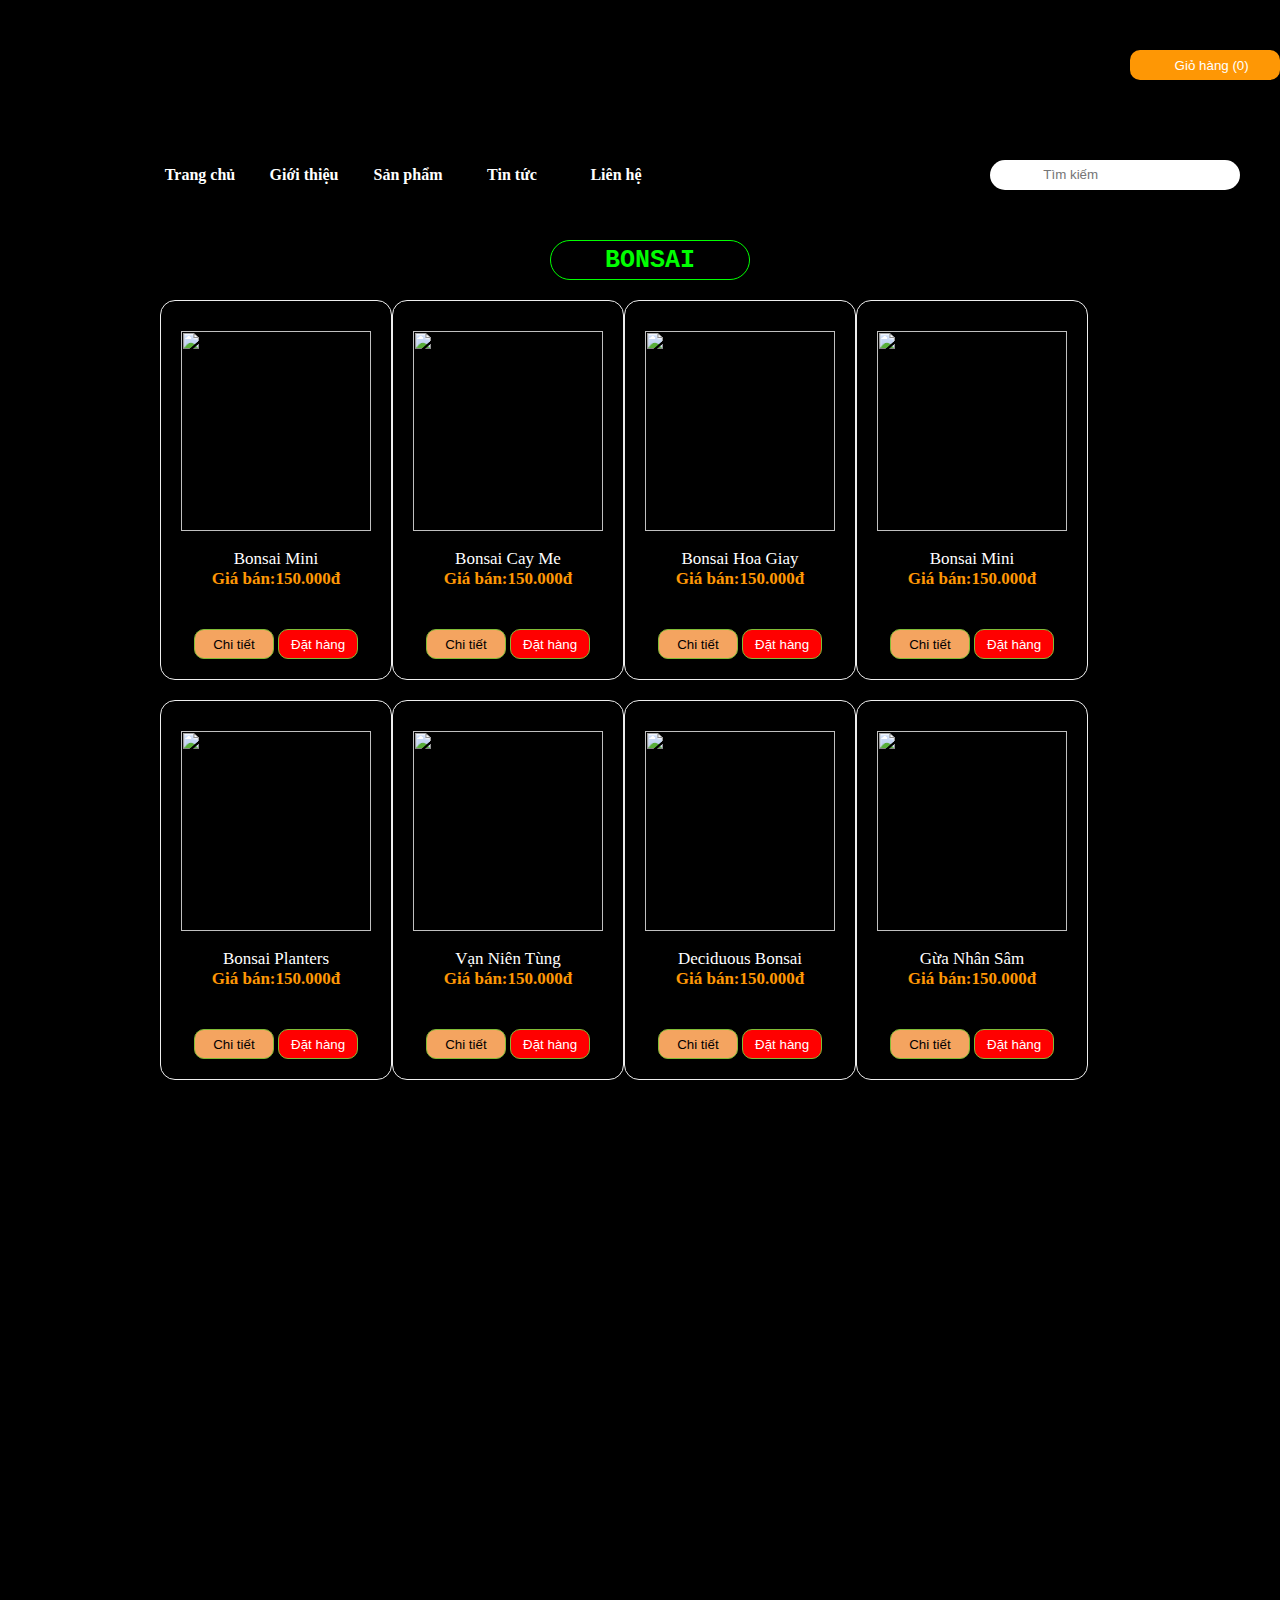
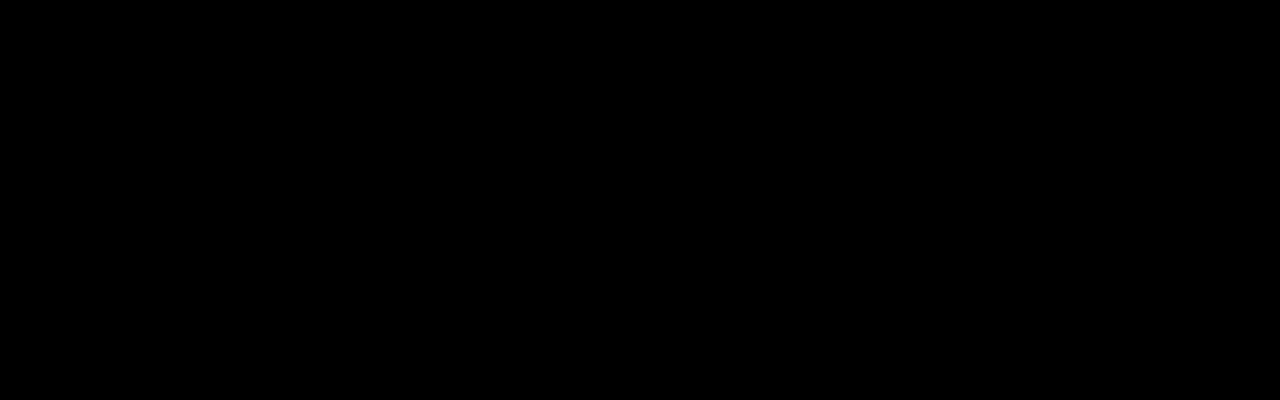
==== home.html @ 7250b3e7 "Add files via upload" ====
<!DOCTYPE html>
<html>

<head>
    <title>ban hang </title>
    <link rel="stylesheet" type="text/css" href="bonsai.css">
    <link rel="stylesheet" href="https://use.fontawesome.com/releases/v5.4.2/css/all.css" integrity="sha384-/rXc/GQVaYpyDdyxK+ecHPVYJSN9bmVFBvjA/9eOB+pb3F2w2N6fc5qB9Ew5yIns" crossorigin="anonymous">
    <link rel="icon" type="img/png  " href="https://media.istockphoto.com/photos/banana-isolated-on-white-background-top-view-picture-id903034374?k=6&m=903034374&s=612x612&w=0&h=i6ISIiDz_yZBuoSbON2C-TGHQ0gLSdmFJMAeH6JI114=">

</head>

<body>
    <div class="home_blog">

        <div class="head-center">
            <span class="icon">
                        <button class="cart"><i class="fas fa-shopping-bag"></i>&emsp;Giỏ hàng (0)</button>
                    </span>
            </span>
        </div>

        <div class="menu">
            <ul>
                <li><a href="index.html">Trang chủ</a></li>
                <li><a href="">Giới thiệu</a></li>
                <li><a href="">Sản phẩm</a></li>
                <li><a href="">Tin tức</a></li>
                <li><a href="">Liên hệ</a></li>
                <div class="search"><input class="search-text" type="text" placeholder="&emsp;Tìm kiếm" name=""><i class="fas fa-search"></i></div>
            </ul>
        </div>

        <div class="bonsai" id="bonsai">
            <div class="part-2">
                <div class="head-2">
                    <input class="btn" type="button" name="" value="BONSAI">
                </div>
            </div>
            <div class="grid-container">
                <div class="grid-item">
                    <img class="img-sp" src="Pic_pro/Bonsai/Bonsai baum.png" width="190px" height="200px" alt=""> Bonsai Mini<br>
                    <p style="font-weight: bold;"><span style="color: #FE9705">
                                    Giá bán:150.000đ</span><br></p><br><br>
                    <button class="btn-1"><a href="detail.html">Chi tiết</a></button>
                    <button class="btn-2"><a href="buyTree.html">Đặt hàng</a></button>
                </div>

                <div class="grid-item">
                    <img class="img-sp" src="Pic_pro/Bonsai/Bonsai cây me.jpg" width="190px" height="200px" alt=""> Bonsai Cay Me<br>
                    <p style="font-weight: bold;"><span style="color: #FE9705">
                        Giá bán:150.000đ</span><br></p><br><br>
                    <button class="btn-1"><a href="detail.html">Chi tiết</a></button>
                    <button class="btn-2"><a href="buyTree.html">Đặt hàng</a></button>
                </div>
                <div class="grid-item">
                    <img class="img-sp" src="Pic_pro/Bonsai/Bonsai Hoa Giấy.jpg" width="190px" height="200px" alt=""> Bonsai Hoa Giay<br>
                    <p style="font-weight: bold;"><span style="color: #FE9705">
                        Giá bán:150.000đ</span><br></p><br><br>
                    <button class="btn-1"><a href="detail.html">Chi tiết</a></button>
                    <button class="btn-2"><a href="buyTree.html">Đặt hàng</a></button>
                </div>
                <div class="grid-item">
                    <img class="img-sp" src="Pic_pro/Bonsai/Bonsai Mini.jpg" width="190px" height="200px" alt=""> Bonsai Mini<br>
                    <p style="font-weight: bold;"><span style="color: #FE9705">
                        Giá bán:150.000đ</span><br></p><br><br>
                    <button class="btn-1"><a href="detail.html">Chi tiết</a></button>
                    <button class="btn-2"><a href="buyTree.html">Đặt hàng</a></button>
                </div>
            </div>

            <div class="grid-container">
                <div class="grid-item">
                    <img class="img-sp" src="Pic_pro/Bonsai/Bonsai Planters.jpg" width="190px" height="200px" alt=""> Bonsai Planters<br>
                    <p style="font-weight: bold;"><span style="color: #FE9705">
                                    Giá bán:150.000đ</span><br></p><br><br>
                    <button class="btn-1"><a href="detail.html">Chi tiết</a></button>
                    <button class="btn-2"><a href="buyTree.html">Đặt hàng</a></button>
                </div>

                <div class="grid-item">
                    <img class="img-sp" src="Pic_pro/Bonsai/Vạn Niên Tùng.jpg" width="190px" height="200px" alt=""> Vạn Niên Tùng<br>
                    <p style="font-weight: bold;"><span style="color: #FE9705">
                            Giá bán:150.000đ</span><br></p><br><br>
                    <button class="btn-1"><a href="detail.html">Chi tiết</a></button>
                    <button class="btn-2"><a href="buyTree.html">Đặt hàng</a></button>
                </div>
                <div class="grid-item">
                    <img class="img-sp" src="Pic_pro/Bonsai/Deciduous Bonsai.jpg" width="190px" height="200px" alt=""> Deciduous Bonsai<br>
                    <p style="font-weight: bold;"><span style="color: #FE9705">
                            Giá bán:150.000đ</span><br></p><br><br>
                    <button class="btn-1"><a href="detail.html">Chi tiết</a></button>
                    <button class="btn-2"><a href="buyTree.html">Đặt hàng</a></button>
                </div>
                <div class="grid-item">
                    <img class="img-sp" src="Pic_pro/Bonsai/Gừa-nhân-sâm.jpg" width="190px" height="200px" alt=""> Gừa Nhân Sâm<br>
                    <p style="font-weight: bold;"><span style="color: #FE9705">
                            Giá bán:150.000đ</span><br></p><br><br>
                    <button class="btn-1"><a href="detail.html">Chi tiết</a></button>
                    <button class="btn-2"><a href="buyTree.html">Đặt hàng</a></button>
                </div>
            </div>

        </div>
    </div>
</body>

</html>
---- bonsai.css ----
* {
    padding: 0px;
    margin: 0px;
}

.home_blog {
    background: black;
    color: white;
    height: 2000px;
}

.head-center {
    background-image: url("Pic_pro/top1.jpg");
    background-repeat: no-repeat;
    width: 100%;
    height: 150px;
}

.icon {
    float: right;
    align-items: center;
}

.cart {
    position: relative;
    margin-top: 50px;
    border-radius: 10px;
    border: none;
    height: 30px;
    width: 150px;
    background: #FE9705;
    color: white;
}

.menu {
    width: 100%;
    height: 50px;
    line-height: 50px;
    background: black;
    color: white;
}

.menu ul li {
    text-align: center;
    position: relative;
    left: 150px;
    width: 100px;
    height: 50px;
    line-height: 50px;
    font-weight: bold;
    display: inline-block;
}

.menu ul li:hover {
    background-color: #FE9705;
}

.menu ul li a {
    color: white;
    text-decoration: none;
    list-style-type: none;
}

.search {
    text-align: center;
    position: relative;
    top: -40px;
    left: 990px;
    border: none;
    height: 30px;
    width: 250px;
    background: white;
    border-radius: 15px;
}

.search i {
    color: black;
    position: relative;
    left: 25px;
    top: -10px;
}

.search-text {
    position: relative;
    left: -10px;
    top: -11px;
    width: 150px;
    height: 30px;
    border: none;
}

.part-2 .btn {
    font-family: monospace;
    font-weight: bold;
    font-size: 25px;
    position: relative;
    top: 40px;
    height: 40px;
    width: 200px;
    color: lime;
    margin-left: 550px;
    border-style: solid;
    border-color: lime;
    background-color: black;
    border-width: 1px;
    border-radius: 20px;
    -webkit-border-radius: 20px;
    -moz-border-radius: 20px;
    -ms-border-radius: 20px;
    -o-border-radius: 20px;
}

.grid-container {
    width: 71%;
    position: relative;
    top: 50px;
    left: 150px;
    display: flex;
    justify-content: space-between;
    padding: 10px;
    background: black;
    color: white;
}

.grid-item {
    width: 190px;
    border: 1px solid #EEEEEE;
    padding: 20px;
    font-size: 17px;
    text-align: center;
    border-radius: 15px;
    background: black;
    color: white;
}

.btn-1 {
    width: 80px;
    height: 30px;
    background-color: sandybrown;
    border: 1px solid #80BB35;
    border-radius: 10px;
    -webkit-border-radius: 10px;
    -moz-border-radius: 10px;
    -ms-border-radius: 10px;
    -o-border-radius: 10px;
}

.btn-1 a {
    color: black;
    text-decoration: none;
    list-style-type: none;
}

.btn-2 a {
    color: white;
    text-decoration: none;
    list-style-type: none;
}

.btn-2 {
    width: 80px;
    height: 30px;
    background-color: red;
    color: white;
    border: 1px solid #80BB35;
    border-radius: 10px;
    -webkit-border-radius: 10px;
    -moz-border-radius: 10px;
    -ms-border-radius: 10px;
    -o-border-radius: 10px;
}

.img-sp {
    position: relative;
    margin-top: 10px;
    margin-bottom: 18px;
    width: 190px;
    height: 200px;
}

.bonsai {
    background: black;
    color: white;
}
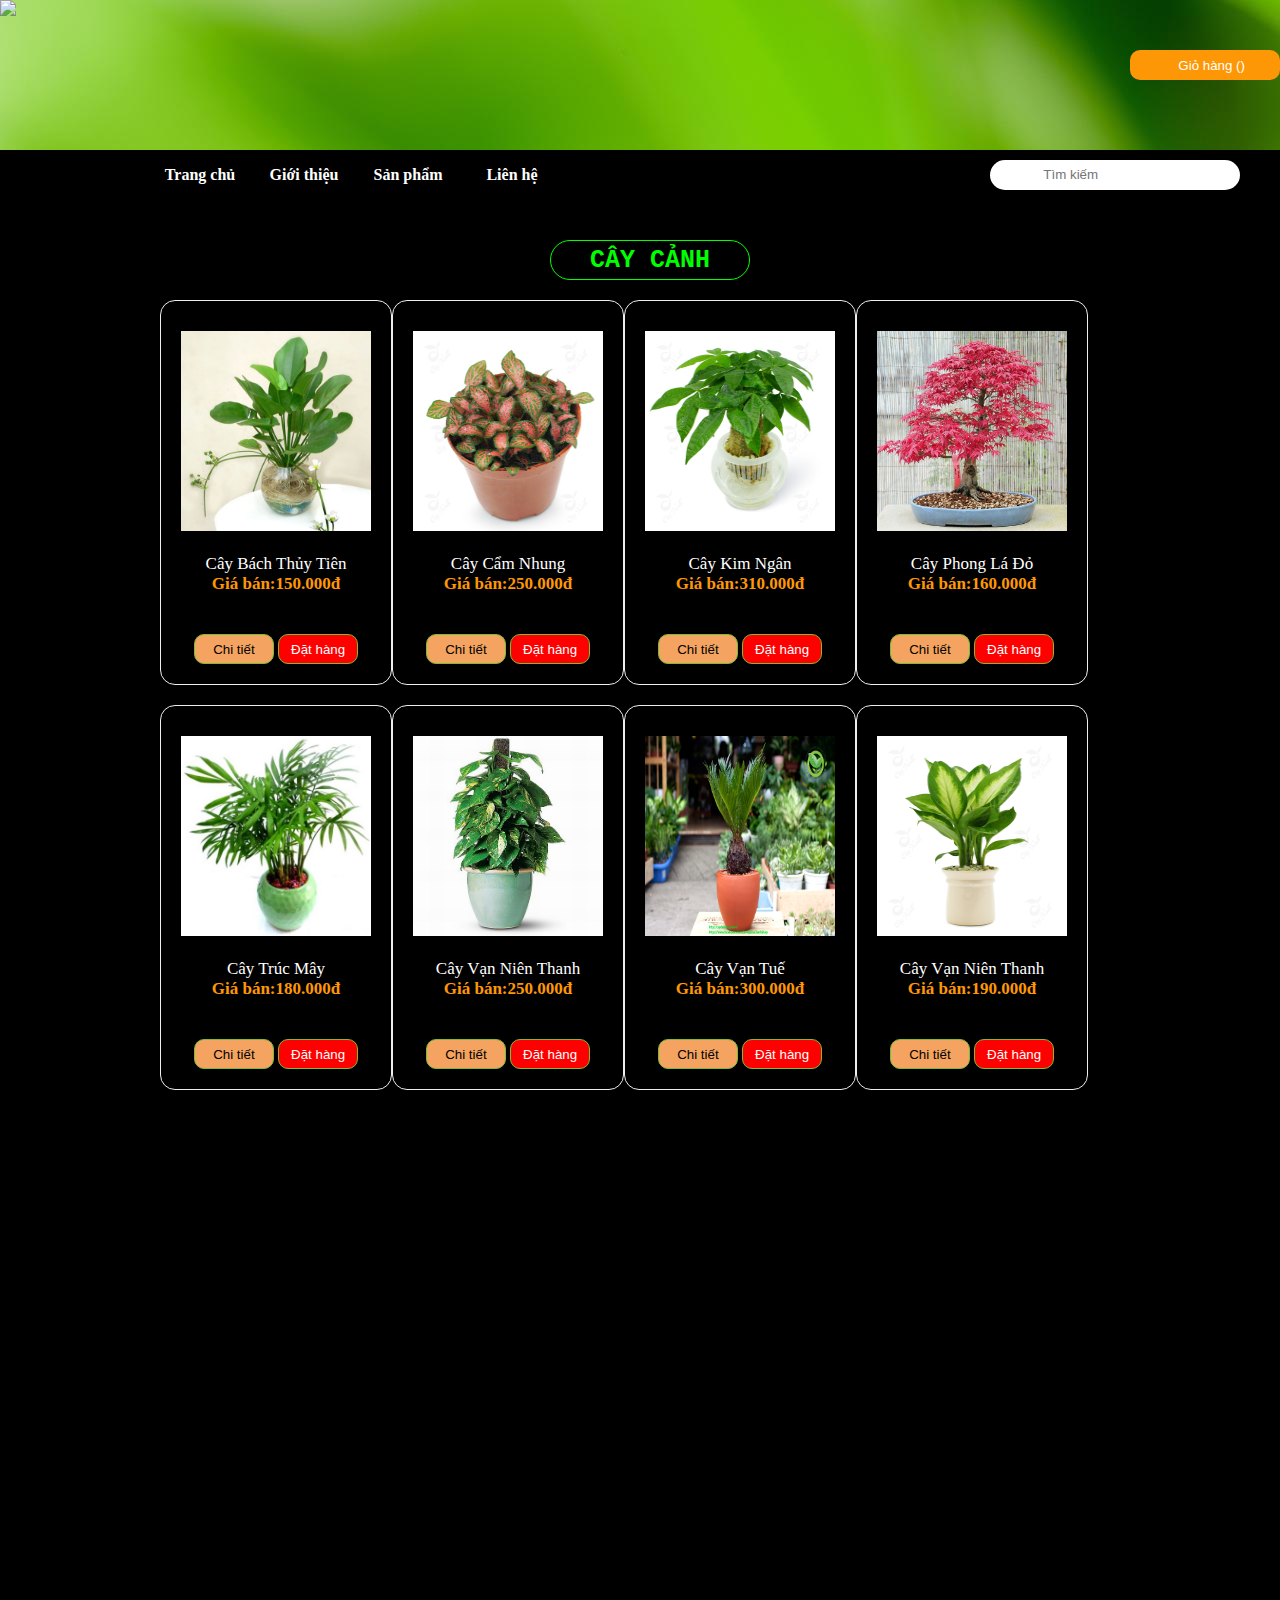
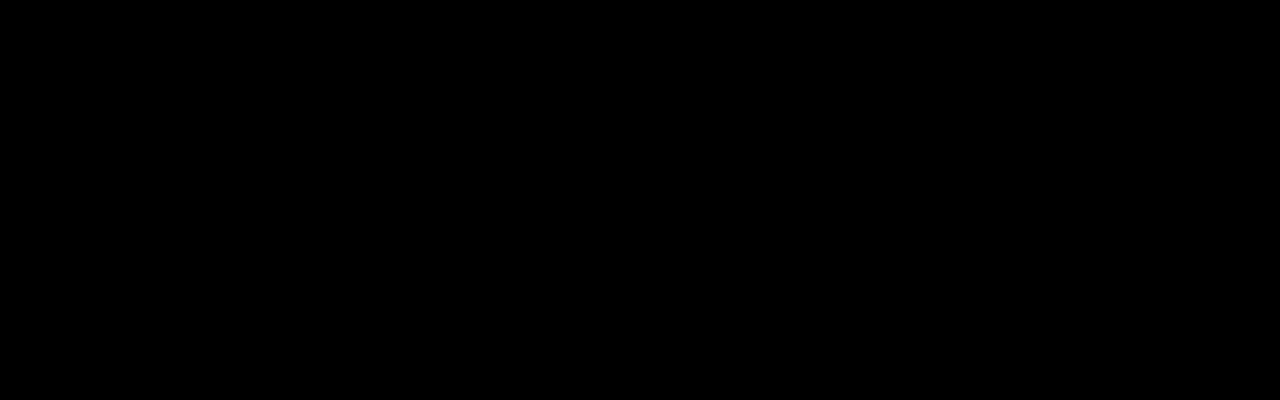
==== commit 34e5816e: "Add files via upload" ====
--- a/home.html
+++ b/home.html
@@ -13,95 +13,499 @@
     <div class="home_blog">
 
         <div class="head-center">
+            <span class="logo">
+                <img src="Pic_pro/logo.png">
+            </span>
             <span class="icon">
-                        <button class="cart"><i class="fas fa-shopping-bag"></i>&emsp;Giỏ hàng (0)</button>
-                    </span>
-            </span>
+                <button class="cart" onclick="Cart()"><i class="fas fa-shopping-bag" ></i>&emsp;Giỏ hàng (<b id="count"></b>)</button>
+                <p>
+                    <a href="#"><i class="fas fa-user"></i></a> 
+                    &emsp; 
+                    <a href="#"><i class="fas fa-user-plus"></i></a>
+                </p>
+    </span>
         </div>
 
         <div class="menu">
             <ul>
-                <li><a href="index.html">Trang chủ</a></li>
-                <li><a href="">Giới thiệu</a></li>
-                <li><a href="">Sản phẩm</a></li>
-                <li><a href="">Tin tức</a></li>
-                <li><a href="">Liên hệ</a></li>
-                <div class="search"><input class="search-text" type="text" placeholder="&emsp;Tìm kiếm" name=""><i class="fas fa-search"></i></div>
+                <li><a href="#page">Trang chủ</a></li>
+                <li><a href="#page">Giới thiệu</a></li>
+                <li><a href="#page">Sản phẩm</a></li>
+                <li><a href="#page">Liên hệ</a></li>
+                <div class="search"><input id="search1" class="search-text" type="text" placeholder="&emsp;Tìm kiếm" name=""><i id="search" onclick="search()" class="fas fa-search"></i></div>
             </ul>
         </div>
 
-        <div class="bonsai" id="bonsai">
+        <div class="bonsai" id="page">
             <div class="part-2">
                 <div class="head-2">
-                    <input class="btn" type="button" name="" value="BONSAI">
+                    <input class="btn" type="button" name="" value="CÂY CẢNH">
                 </div>
             </div>
             <div class="grid-container">
                 <div class="grid-item">
-                    <img class="img-sp" src="Pic_pro/Bonsai/Bonsai baum.png" width="190px" height="200px" alt=""> Bonsai Mini<br>
+                    <img class="img-sp" src="Pic_pro/cây cảnh văn phòng/Cây Bách Thủy Tiên.jpg" width="190px" height="200px" alt=""> Cây Bách Thủy Tiên<br>
                     <p style="font-weight: bold;"><span style="color: #FE9705">
                                     Giá bán:150.000đ</span><br></p><br><br>
-                    <button class="btn-1"><a href="detail.html">Chi tiết</a></button>
-                    <button class="btn-2"><a href="buyTree.html">Đặt hàng</a></button>
-                </div>
-
-                <div class="grid-item">
-                    <img class="img-sp" src="Pic_pro/Bonsai/Bonsai cây me.jpg" width="190px" height="200px" alt=""> Bonsai Cay Me<br>
-                    <p style="font-weight: bold;"><span style="color: #FE9705">
-                        Giá bán:150.000đ</span><br></p><br><br>
-                    <button class="btn-1"><a href="detail.html">Chi tiết</a></button>
-                    <button class="btn-2"><a href="buyTree.html">Đặt hàng</a></button>
-                </div>
-                <div class="grid-item">
-                    <img class="img-sp" src="Pic_pro/Bonsai/Bonsai Hoa Giấy.jpg" width="190px" height="200px" alt=""> Bonsai Hoa Giay<br>
-                    <p style="font-weight: bold;"><span style="color: #FE9705">
-                        Giá bán:150.000đ</span><br></p><br><br>
-                    <button class="btn-1"><a href="detail.html">Chi tiết</a></button>
-                    <button class="btn-2"><a href="buyTree.html">Đặt hàng</a></button>
-                </div>
-                <div class="grid-item">
-                    <img class="img-sp" src="Pic_pro/Bonsai/Bonsai Mini.jpg" width="190px" height="200px" alt=""> Bonsai Mini<br>
-                    <p style="font-weight: bold;"><span style="color: #FE9705">
-                        Giá bán:150.000đ</span><br></p><br><br>
-                    <button class="btn-1"><a href="detail.html">Chi tiết</a></button>
-                    <button class="btn-2"><a href="buyTree.html">Đặt hàng</a></button>
+                    <button class="btn-1" onclick="detail(0)">Chi tiết</button>
+                    <button class="btn-2" onclick="add(0)">Đặt hàng</button>
+                </div>
+
+                <div class="grid-item">
+                    <img class="img-sp" src="Pic_pro/cây cảnh văn phòng/Cây Cẩm Nhung.jpg" width="190px" height="200px" alt=""> Cây Cẩm Nhung<br>
+                    <p style="font-weight: bold;"><span style="color: #FE9705">
+                        Giá bán:250.000đ</span><br></p><br><br>
+                    <button class="btn-1" onclick="detail(1)">Chi tiết</button>
+                    <button class="btn-2" onclick="add(1)">Đặt hàng</button>
+                </div>
+                <div class="grid-item">
+                    <img class="img-sp" src="Pic_pro/cây cảnh văn phòng/Cây Kim Ngân.jpg" width="190px" height="200px" alt=""> Cây Kim Ngân<br>
+                    <p style="font-weight: bold;"><span style="color: #FE9705">
+                        Giá bán:310.000đ</span><br></p><br><br>
+                    <button class="btn-1" onclick="detail(2)">Chi tiết</button>
+                    <button class="btn-2" onclick="add(2)">Đặt hàng</button>
+                </div>
+                <div class="grid-item">
+                    <img class="img-sp" src="Pic_pro/cây cảnh văn phòng/Cây Phong Lá Đỏ.jpg" width="190px" height="200px" alt=""> Cây Phong Lá Đỏ<br>
+                    <p style="font-weight: bold;"><span style="color: #FE9705">
+                        Giá bán:160.000đ</span><br></p><br><br>
+                    <button class="btn-1" onclick="detail(3)">Chi tiết</button>
+                    <button class="btn-2" onclick="add(3)">Đặt hàng</button>
                 </div>
             </div>
 
             <div class="grid-container">
                 <div class="grid-item">
-                    <img class="img-sp" src="Pic_pro/Bonsai/Bonsai Planters.jpg" width="190px" height="200px" alt=""> Bonsai Planters<br>
-                    <p style="font-weight: bold;"><span style="color: #FE9705">
-                                    Giá bán:150.000đ</span><br></p><br><br>
-                    <button class="btn-1"><a href="detail.html">Chi tiết</a></button>
-                    <button class="btn-2"><a href="buyTree.html">Đặt hàng</a></button>
-                </div>
-
-                <div class="grid-item">
-                    <img class="img-sp" src="Pic_pro/Bonsai/Vạn Niên Tùng.jpg" width="190px" height="200px" alt=""> Vạn Niên Tùng<br>
-                    <p style="font-weight: bold;"><span style="color: #FE9705">
-                            Giá bán:150.000đ</span><br></p><br><br>
-                    <button class="btn-1"><a href="detail.html">Chi tiết</a></button>
-                    <button class="btn-2"><a href="buyTree.html">Đặt hàng</a></button>
-                </div>
-                <div class="grid-item">
-                    <img class="img-sp" src="Pic_pro/Bonsai/Deciduous Bonsai.jpg" width="190px" height="200px" alt=""> Deciduous Bonsai<br>
-                    <p style="font-weight: bold;"><span style="color: #FE9705">
-                            Giá bán:150.000đ</span><br></p><br><br>
-                    <button class="btn-1"><a href="detail.html">Chi tiết</a></button>
-                    <button class="btn-2"><a href="buyTree.html">Đặt hàng</a></button>
-                </div>
-                <div class="grid-item">
-                    <img class="img-sp" src="Pic_pro/Bonsai/Gừa-nhân-sâm.jpg" width="190px" height="200px" alt=""> Gừa Nhân Sâm<br>
-                    <p style="font-weight: bold;"><span style="color: #FE9705">
-                            Giá bán:150.000đ</span><br></p><br><br>
-                    <button class="btn-1"><a href="detail.html">Chi tiết</a></button>
-                    <button class="btn-2"><a href="buyTree.html">Đặt hàng</a></button>
+                    <img class="img-sp" src="Pic_pro/cây cảnh văn phòng/Cây Trúc Mây.jpg" width="190px" height="200px" alt=""> Cây Trúc Mây<br>
+                    <p style="font-weight: bold;"><span style="color: #FE9705">
+                                    Giá bán:180.000đ</span><br></p><br><br>
+                    <button class="btn-1" onclick="detail(4)">Chi tiết</button>
+                    <button class="btn-2" onclick="add(4)">Đặt hàng</button>
+                </div>
+
+                <div class="grid-item">
+                    <img class="img-sp" src="Pic_pro/cây cảnh văn phòng/Cây Vạn Niên Thanh.jpg" width="190px" height="200px" alt=""> Cây Vạn Niên Thanh<br>
+                    <p style="font-weight: bold;"><span style="color: #FE9705">
+                            Giá bán:250.000đ</span><br></p><br><br>
+                    <button class="btn-1" onclick="detail(5)">Chi tiết</button>
+                    <button class="btn-2" onclick="add(5)">Đặt hàng</button>
+                </div>
+                <div class="grid-item">
+                    <img class="img-sp" src="Pic_pro/cây cảnh văn phòng/Cây vạn tuế.jpg" width="190px" height="200px" alt=""> Cây Vạn Tuế<br>
+                    <p style="font-weight: bold;"><span style="color: #FE9705">
+                            Giá bán:300.000đ</span><br></p><br><br>
+                    <button class="btn-1" onclick="detail(6)">Chi tiết</button>
+                    <button class="btn-2" onclick="add(6)">Đặt hàng</button>
+
+                </div>
+                <div class="grid-item">
+                    <img class="img-sp" src="Pic_pro/cây cảnh văn phòng/Vạn Niên Thanh.jpg" width="190px" height="200px" alt=""> Cây Vạn Niên Thanh<br>
+                    <p style="font-weight: bold;"><span style="color: #FE9705">
+                            Giá bán:190.000đ</span><br></p><br><br>
+                    <button class="btn-1" onclick="detail(7)">Chi tiết</button>
+                    <button class="btn-2" onclick="add(7)">Đặt hàng</button>
                 </div>
             </div>
 
+        </div>
+        <div id="product"></div>
+        <div id="detail"></div>
+
+        <div id="cart">
+            <div class="cart-big">
+                <p class="name-cart">Giỏ hàng</p>
+                <a style="color: lime; " onclick="List()">Xem sản phẩm</a>
+            </div>
+            <div id="my_cart" class="cartddd"></div>
         </div>
     </div>
+    <script type="text/javascript">
+        document.getElementById("cart").style.display = 'none';
+        document.getElementById("my_cart").style.display = 'none';
+        document.getElementById("product").style.display = 'none';
+        document.getElementById("detail").style.display = 'none';
+
+
+
+        var product1 = {
+            img: "Pic_pro/cây cảnh văn phòng/Cây Bách Thủy Tiên.jpg",
+            name: "Cây Bách Thủy Tiên",
+            price: 150000
+        }
+        var product2 = {
+            img: "Pic_pro/cây cảnh văn phòng/Cây Cẩm Nhung.jpg",
+            name: "Cây Cẩm Nhung",
+            price: 250000
+        }
+        var product3 = {
+            img: "Pic_pro/cây cảnh văn phòng/Cây Kim Ngân.jpg",
+            name: "Cây Kim Ngân",
+            price: 310000
+        }
+        var product4 = {
+            img: "Pic_pro/cây cảnh văn phòng/Cây Phong Lá Đỏ.jpg",
+            name: "Cây Phong Lá Đỏ",
+            price: 160000
+        }
+
+        var product5 = {
+            img: "Pic_pro/cây cảnh văn phòng/Cây Trúc Mây.jpg",
+            name: "Cây Trúc Mây",
+            price: 180000
+        }
+        var product6 = {
+            img: "Pic_pro/cây cảnh văn phòng/Cây Vạn Niên Thanh.jpg",
+            name: "Cây Vạn Niên Thanh",
+            price: 250000
+        }
+        var product7 = {
+            img: "Pic_pro/cây cảnh văn phòng/Cây vạn tuế.jpg",
+            name: "Cây Vạn Tuế",
+            price: 300000
+        }
+        var product8 = {
+            img: "Pic_pro/cây cảnh văn phòng/Vạn Niên Thanh.jpg",
+            name: "Cây Vạn Niên Thanh",
+            price: 190000
+        }
+
+        var cart = [];
+        var product = [product1, product2, product3, product4, product5, product6, product7, product8];
+        var j = 0;
+
+        function add(j) {
+
+            cart.push({
+                id: j,
+                img: product[j].img,
+                name: product[j].name,
+                price: product[j].price,
+                quantity: 1,
+                total: product[j].price * 1
+            });
+            console.log(cart)
+            document.getElementById("my_cart").innerHTML = "";
+            displayCart();
+            if (product.length == 0) {
+                SumAndCount() = 0;
+            } else {
+                SumAndCount();
+            }
+        }
+
+
+        function SumAndCount() {
+            var sum = 0;
+            var count = 0;
+            for (var k = 0; k < cart.length; k++) {
+                count++;
+                sum += cart[k].total;
+            }
+            document.getElementById("result").innerHTML = sum;
+            document.getElementById("count").innerHTML = count;
+            document.getElementById("result2").innerHTML = sum * 0.1;
+            document.getElementById("result3").innerHTML = sum + (sum * 0.1);
+        }
+
+        function displayCart() {
+
+            var container_cart = document.getElementById("my_cart");
+            var div = document.createElement("div");
+            div.className = "table-pay";
+
+            var table = document.createElement("table");
+            table.className = "table-1";
+
+            var thead = document.createElement("thead");
+
+            var tr = document.createElement("tr");
+
+            var th1 = document.createElement("th");
+
+
+            var th2 = document.createElement("th");
+            th2.innerText = "ẢNH";
+
+
+            var th3 = document.createElement("th");
+            th3.innerText = "SẢN PHẨM";
+
+
+            var th4 = document.createElement("th");
+            th4.innerText = "GIÁ";
+
+
+            var th5 = document.createElement("th");
+            th5.innerText = "SỐ LƯỢNG";
+
+
+            var th6 = document.createElement("th");
+            th6.innerText = "TỔNG";
+
+
+            tr.appendChild(th1);
+            tr.appendChild(th2);
+            tr.appendChild(th3);
+            tr.appendChild(th4);
+            tr.appendChild(th5);
+            tr.appendChild(th6);
+
+            thead.appendChild(tr);
+
+            table.appendChild(thead);
+
+
+            for (var j = 0; j < cart.length; j++) {
+
+
+                var tbody = document.createElement("tbody");
+
+                var tr = document.createElement("tr");
+
+
+                var td1 = document.createElement("td");
+
+
+                var im = document.createElement("img");
+                im.className = "delete";
+                im.src = "https://cdn4.iconfinder.com/data/icons/basic-ui-colour/512/ui-02-512.png";
+
+
+                var td2 = document.createElement("td");
+                td2.innerHTML = '<div><img src="' + cart[j].img + '" style="width: 80px; height: 80px; margin-top: 5px;"></div>';
+
+
+                var td3 = document.createElement("td");
+                td3.innerText = cart[j].name;
+
+
+                var td4 = document.createElement("td");
+                td4.className = "price-pay";
+                td4.innerText = cart[j].price;
+
+
+                var td5 = document.createElement("td");
+                td5.innerText = cart[j].quantity;
+
+
+                var td6 = document.createElement("td");
+                var span = document.createElement("span");
+                span.innerText = cart[j].total;
+                tr.appendChild(td1);
+                tr.appendChild(td2);
+                tr.appendChild(td3);
+                tr.appendChild(td4);
+                tr.appendChild(td5);
+                td6.appendChild(span);
+                tr.appendChild(td6);
+                td1.appendChild(im);
+
+                tbody.appendChild(tr);
+
+                table.appendChild(tbody);
+
+                im.onclick = function(arg) {
+                    return function() {
+                        cart.splice(arg, 1);
+                        document.getElementById("my_cart").innerHTML = "";
+                        displayCart();
+                    }
+                }(j)
+
+            }
+
+            var tbodys = document.createElement("tbody");
+
+            var trs = document.createElement("tr");
+
+            var tds = document.createElement("td");
+            tds.colSpan = "6";
+
+            var div_tds = document.createElement("div");
+            div_tds.className = "code-pay";
+
+            var buttons = document.createElement("button")
+            buttons.className = "update-cart";
+            buttons.innerText = "Cập nhật giỏ hàng";
+            buttons.onclick = function(arg) {
+                return function() {
+                    var value = document.getElementById('select1').value;
+                    console.log(value);
+                    var total = 0;
+                    total = value * cart[j].price;
+                    document.getElementById("tt").innerHTML = total;
+                    document.getElementById("my_cart").innerHTML = "";
+                    displayCart();
+                }(j);
+            }
+
+            var divv = document.createElement("div");
+            divv.className = "pay-money";
+
+            var pp = document.createElement("p");
+            pp.className = "plus-cart";
+            pp.innerText = "Cộng giỏ hàng";
+
+            var tablee = document.createElement("table");
+            tablee.className = "table-2";
+            var a = '<tr>';
+            a += '<td class="text-3">Tạm tính:</td>';
+            a += '<td><span id="result"></span>đ</td>';
+            a += '</tr>';
+            a += '<tr>';
+            a += '<td class="text-3">Phi giao hang:</td>';
+            a += '<td><span id="result2"></span>đ</td>';
+            a += '</tr>';
+            a += '<tr>';
+            a += '<td class="text-3">Tổng:</td>';
+            a += '<td class="text-3"><span id="result3"></span>đ</td>';
+            a += '</tr>';
+
+            tablee.innerHTML = a;
+
+            var pay = document.createElement('button');
+            pay.className = "btn-pay";
+            var ppay = '<p>Tiến hành thanh toán</p>';
+
+            pay.innerHTML = ppay;
+
+            divv.appendChild(pp);
+            divv.appendChild(tablee);
+            divv.appendChild(pay);
+
+
+            div_tds.appendChild(buttons);
+            tds.appendChild(div_tds);
+            trs.appendChild(tds);
+
+            tbodys.appendChild(trs);
+
+            table.appendChild(tbodys);
+
+
+            div.appendChild(table);
+
+            container_cart.appendChild(div);
+            container_cart.appendChild(divv);
+
+            if (product.length == 0) {
+                SumAndCount() = 0;
+            } else {
+                SumAndCount();
+            }
+
+        }
+
+
+
+        function Cart() {
+            document.getElementById("page").style.display = 'none';
+            document.getElementById("product").style.display = 'none';
+            document.getElementById("cart").style.display = 'block';
+            document.getElementById("my_cart").style.display = 'block';
+
+        }
+
+        function List() {
+            document.getElementById("page").style.display = 'block';
+            document.getElementById("cart").style.display = 'none';
+            document.getElementById("my_cart").style.display = 'none';
+            document.getElementById("product").style.display = 'none';
+        }
+
+        function search() {
+            document.getElementById("product").style.display = 'block';
+            document.getElementById("page").style.display = 'none';
+            var t = document.getElementById("search1").value;
+            var item = document.getElementById("product");
+            console.log(t);
+            for (var i = 0; i < product.length; i++) {
+                if (product[i].name === t) {
+                    var div1 = document.createElement("div");
+                    div1.className = "grid-item";
+
+                    var Pimg = document.createElement("img");
+                    Pimg.src = product[i].img;
+                    div1.appendChild(Pimg);
+                    Pimg.className = "img-sp";
+
+                    var Pname = document.createElement("p");
+                    Pname.innerText = product[i].name;
+                    div1.appendChild(Pname);
+
+                    var Pprice = document.createElement("p");
+                    Pprice.innerText = product[i].price;
+                    div1.appendChild(Pprice);
+
+                    var PbtDetail = document.createElement("button");
+                    PbtDetail.innerText = "Chi tiết";
+                    PbtDetail.className = "btn-1";
+
+                    div1.appendChild(PbtDetail);
+
+                    var PbtAdd = document.createElement("button");
+                    PbtAdd.innerText = "Đặt hàng";
+                    PbtAdd.className = "btn-2";
+                    div1.appendChild(PbtAdd);
+
+
+                    item.appendChild(div1);
+
+                    PbtDetail.onclick = function(arg) {
+                        return function() {
+                            displayDetail();
+                        }
+                    }
+
+
+                    PbtAdd.onclick = function(arg) {
+                        return function() {
+                            add(arg);
+                        }
+                    }(i)
+                }
+            }
+
+            if (product.length == 0) {
+                SumAndCount() = 0;
+            } else {
+                SumAndCount();
+            }
+        }
+
+        function detail(j) {
+            document.getElementById("detail").style.display = 'block';
+            document.getElementById("page").style.display = 'none';
+            var de = document.getElementById("detail");
+
+            if (j == 0) {
+                de.innerHTML = '<div class="detail"><button onclick="escape()" style="float: right"; width: 30px; height: 30px; >X</button><img src="' + product[0].img + '" style="width: 500px; margin-left: 300px; margin-top: 30px;"><p " style="width: 500px; height: 500px; margin-left: 300px; margin-top: 50px;">Cây hoa Bách Thủy Tiên là một trong những loại cây thủy sinh được nhiều người ưa thích. Cây có dáng đẹp, thích hợp trang trí trong nhà, bàn khách, bàn học, bàn làm việc. Cây mang ý nghĩa may mắn, thịnh vượng, mang đến niềm vui cho bạn. Kỹ thuật trồng cây Bách Thủy Tiên cũng không quá phức tạp, chỉ cần biết cách chăm sóc cây sẽ tốt quanh năm.</p></div>';
+            } else if (j == 1) {
+                de.innerHTML = '<div class="detail"><button onclick="escape()" style="float: right"; width: 30px; height: 30px; >X</button><img src="' + product[1].img + '" style="width: 500px; margin-left: 400px; margin-top: 30px;"><p " style="width: 500px; height: 500px; margin-left: 400px; margin-top: 50px;">Cây Cẩm Nhung (tên khoa học: Fittonia) là loại cây cảnh để bàn làm việc có vẻ đẹp hết sức độc đáo. Không những thế, chúng còn mang một giá trị phong thủy hết sức tốt lành với may mắn, tài lộc, thịnh vượng đến cho gia chủ...</p></div>';
+            } else if (j == 2) {
+                de.innerHTML = '<div class="detail"><button onclick="escape()" style="float: right"; width: 30px; height: 30px; >X</button><img src="' + product[2].img + '" style="width: 500px; margin-left: 400px; margin-top: 30px;"><p " style="width: 500px; height: 500px; margin-left: 400px; margin-top: 50px;">Cây Kim Ngân hay còn gọi là cây thắt bím, cây bím tóc phù hợp với gia chủ muốn mua cây đặt ở phòng khách, phòng hội họp, văn phòng công sở, nhà hàng, khách sạn, hoặc dùng làm quà tặng trong những dịp mừng lễ, tết, thăng chức, khai trương. Các cây nhỏ có thể để bàn ngoài tác dụng đem lại tài lộc nó lại còn có thể đuổi muỗi.</p></div>';
+            } else if (j == 3) {
+                de.innerHTML = '<div class="detail"><button onclick="escape()" style="float: right"; width: 30px; height: 30px; >X</button><img src="' + product[3].img + '" style="width: 500px; margin-left: 400px; margin-top: 30px;"><p " style="width: 500px; height: 500px; margin-left: 400px; margin-top: 50px;">Cây Phong đỏ (Acer rubrum) còn được gọi là cây phong đỏ tươi, đầm lầy phong, phong mềm, Carolina phong đỏ, Drummond phong màu đỏ, và phong nước. nó được dùng như một cây cảnh quan. Phong lá đỏ có thể phát triển trong điều kiện ẩm ướt, khô, phát triển tốt nhất trong điều kiện thoát nước tốt.</p></div>';
+            } else if (j == 4) {
+                de.innerHTML = '<div class="detail"><button onclick="escape()" style="float: right"; width: 30px; height: 30px; >X</button><img src="' + product[4].img + '" style="width: 500px; margin-left: 400px; margin-top: 30px;"><p " style="width: 500px; height: 500px; margin-left: 400px; margin-top: 50px;">Cây trúc mây trồng trong chậu làm cây nội thất đẹp, thường hay bố trí ở phòng khách hoặc hành lang để nhấn mạnh một không gian sang trọng. ta có thể thể trồng cây trong các chậu lớn, bài trí nhiều nơi như sảnh lễ tân phòng hội nghị, phòng họp nhỏ hoặc các vị trí có nhiều người qua lại.</p></div>';
+            } else if (j == 5) {
+                de.innerHTML = '<div class="detail"><button onclick="escape()" style="float: right"; width: 30px; height: 30px; >X</button><img src="' + product[5].img + '" style="width: 500px; margin-left: 400px; margin-top: 30px;"><p " style="width: 500px; height: 500px; margin-left: 400px; margin-top: 50px;">Cây Vạn Niên Thanh sống lâu năm mà vẫn xanh tốt, vào mùa Đông lá không héo úa nên được coi là loài cây cát tường, ưa chuộng và sử dụng rộng rãi. Đặc biệt khi dùng cây Vạn Niên Thanh trong ngày lễ Tết là ngụ ý sung túc tốt đẹp, trong việc hôn nhân là cầu chúc như ý, trong lễ mừng thọ là để chúc sống lâu.</p></div>';
+            } else if (j == 6) {
+                de.innerHTML = '<div class="detail"><button onclick="escape()" style="float: right"; width: 30px; height: 30px; >X</button><img src="' + product[6].img + '" style="width: 500px; margin-left: 400px; margin-top: 30px;"><p " style="width: 500px; height: 500px; margin-left: 400px; margin-top: 50px;">Cây vạn tuế có lá dài mọc thành vòng và xanh quanh năm, cuống là có gai nhọn. Hoa vạn tuế rất đẹp quả có lớp vỏ ngoài mềm màu vàng nhạt hạt rất cứng. Vạn tuế không chỉ có hình dáng đẹp và trang trọng nó còn mang ý nghĩa về một sự nghiệp bền vững và may mắn cho gia chủ. Ngoài ra vạn tuế còn giúp cân bằng khí âm dương phong thủy.</p></div>';
+            } else if (j == 7) {
+                de.innerHTML = '<div class="detail"><button onclick="escape()" style="float: right"; width: 30px; height: 30px; >X</button><img src="' + product[7].img + '" style="width: 500px; margin-left: 400px; margin-top: 30px;"><p " style="width: 500px; height: 500px; margin-left: 400px; margin-top: 50px;">Cây Vạn Niên Thanh sống lâu năm mà vẫn xanh tốt, vào mùa Đông lá không héo úa nên được coi là loài cây cát tường, ưa chuộng và sử dụng rộng rãi. Đặc biệt khi dùng cây Vạn Niên Thanh trong ngày lễ Tết là ngụ ý sung túc tốt đẹp, trong việc hôn nhân là cầu chúc như ý, trong lễ mừng thọ là để chúc sống lâu.</p></div>';
+            }
+        }
+
+        function escape() {
+            document.getElementById("page").style.display = 'block';
+            document.getElementById("detail").style.display = 'none';
+        }
+
+        function pay() {
+            alert("Đăng nhập tài khoản của bạn!");
+        }
+    </script>
 </body>
 
 </html>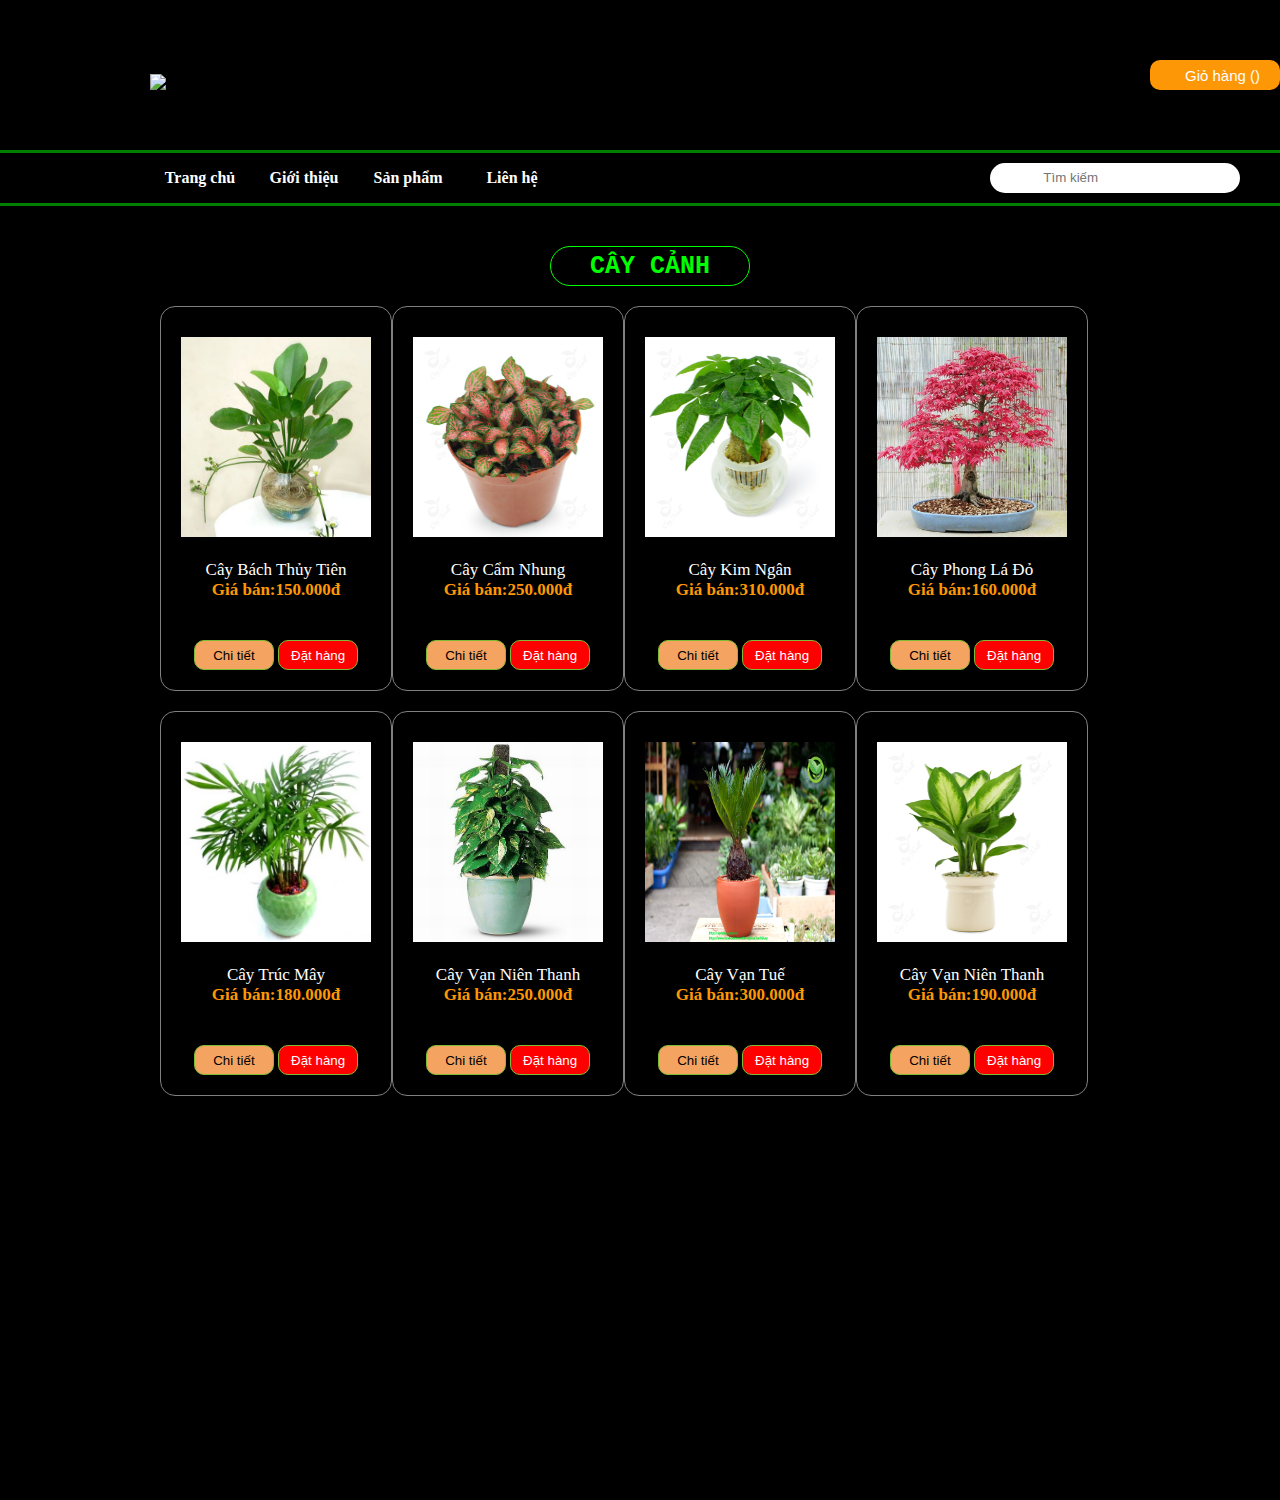
==== commit 96b6b791: "Add files via upload" ====
--- a/home.html
+++ b/home.html
@@ -6,12 +6,10 @@
     <link rel="stylesheet" type="text/css" href="bonsai.css">
     <link rel="stylesheet" href="https://use.fontawesome.com/releases/v5.4.2/css/all.css" integrity="sha384-/rXc/GQVaYpyDdyxK+ecHPVYJSN9bmVFBvjA/9eOB+pb3F2w2N6fc5qB9Ew5yIns" crossorigin="anonymous">
     <link rel="icon" type="img/png  " href="https://media.istockphoto.com/photos/banana-isolated-on-white-background-top-view-picture-id903034374?k=6&m=903034374&s=612x612&w=0&h=i6ISIiDz_yZBuoSbON2C-TGHQ0gLSdmFJMAeH6JI114=">
-
 </head>
 
 <body>
     <div class="home_blog">
-
         <div class="head-center">
             <span class="logo">
                 <img src="Pic_pro/logo.png">
@@ -25,17 +23,16 @@
                 </p>
     </span>
         </div>
-
         <div class="menu">
             <ul>
                 <li><a href="#page">Trang chủ</a></li>
                 <li><a href="#page">Giới thiệu</a></li>
                 <li><a href="#page">Sản phẩm</a></li>
                 <li><a href="#page">Liên hệ</a></li>
-                <div class="search"><input id="search1" class="search-text" type="text" placeholder="&emsp;Tìm kiếm" name=""><i id="search" onclick="search()" class="fas fa-search"></i></div>
+                <div class="search">
+                    <input id="search1" class="search-text" type="text" placeholder="&emsp;Tìm kiếm" name=""><i id="search" onclick="search()" class="fas fa-search"></i></div>
             </ul>
         </div>
-
         <div class="bonsai" id="page">
             <div class="part-2">
                 <div class="head-2">
@@ -44,31 +41,51 @@
             </div>
             <div class="grid-container">
                 <div class="grid-item">
-                    <img class="img-sp" src="Pic_pro/cây cảnh văn phòng/Cây Bách Thủy Tiên.jpg" width="190px" height="200px" alt=""> Cây Bách Thủy Tiên<br>
-                    <p style="font-weight: bold;"><span style="color: #FE9705">
-                                    Giá bán:150.000đ</span><br></p><br><br>
+                    <img class="img-sp" src="Pic_pro/cây cảnh văn phòng/Cây Bách Thủy Tiên.jpg" width="190px" height="200px" alt=""> Cây Bách Thủy Tiên
+                    <br>
+                    <p style="font-weight: bold;"><span style="color: #FE9705">
+                                    Giá bán:150.000đ</span>
+                        <br>
+                    </p>
+                    <br>
+                    <br>
                     <button class="btn-1" onclick="detail(0)">Chi tiết</button>
                     <button class="btn-2" onclick="add(0)">Đặt hàng</button>
                 </div>
 
                 <div class="grid-item">
-                    <img class="img-sp" src="Pic_pro/cây cảnh văn phòng/Cây Cẩm Nhung.jpg" width="190px" height="200px" alt=""> Cây Cẩm Nhung<br>
-                    <p style="font-weight: bold;"><span style="color: #FE9705">
-                        Giá bán:250.000đ</span><br></p><br><br>
+                    <img class="img-sp" src="Pic_pro/cây cảnh văn phòng/Cây Cẩm Nhung.jpg" width="190px" height="200px" alt=""> Cây Cẩm Nhung
+                    <br>
+                    <p style="font-weight: bold;"><span style="color: #FE9705">
+                        Giá bán:250.000đ</span>
+                        <br>
+                    </p>
+                    <br>
+                    <br>
                     <button class="btn-1" onclick="detail(1)">Chi tiết</button>
                     <button class="btn-2" onclick="add(1)">Đặt hàng</button>
                 </div>
                 <div class="grid-item">
-                    <img class="img-sp" src="Pic_pro/cây cảnh văn phòng/Cây Kim Ngân.jpg" width="190px" height="200px" alt=""> Cây Kim Ngân<br>
-                    <p style="font-weight: bold;"><span style="color: #FE9705">
-                        Giá bán:310.000đ</span><br></p><br><br>
+                    <img class="img-sp" src="Pic_pro/cây cảnh văn phòng/Cây Kim Ngân.jpg" width="190px" height="200px" alt=""> Cây Kim Ngân
+                    <br>
+                    <p style="font-weight: bold;"><span style="color: #FE9705">
+                        Giá bán:310.000đ</span>
+                        <br>
+                    </p>
+                    <br>
+                    <br>
                     <button class="btn-1" onclick="detail(2)">Chi tiết</button>
                     <button class="btn-2" onclick="add(2)">Đặt hàng</button>
                 </div>
                 <div class="grid-item">
-                    <img class="img-sp" src="Pic_pro/cây cảnh văn phòng/Cây Phong Lá Đỏ.jpg" width="190px" height="200px" alt=""> Cây Phong Lá Đỏ<br>
-                    <p style="font-weight: bold;"><span style="color: #FE9705">
-                        Giá bán:160.000đ</span><br></p><br><br>
+                    <img class="img-sp" src="Pic_pro/cây cảnh văn phòng/Cây Phong Lá Đỏ.jpg" width="190px" height="200px" alt=""> Cây Phong Lá Đỏ
+                    <br>
+                    <p style="font-weight: bold;"><span style="color: #FE9705">
+                        Giá bán:160.000đ</span>
+                        <br>
+                    </p>
+                    <br>
+                    <br>
                     <button class="btn-1" onclick="detail(3)">Chi tiết</button>
                     <button class="btn-2" onclick="add(3)">Đặt hàng</button>
                 </div>
@@ -76,32 +93,52 @@
 
             <div class="grid-container">
                 <div class="grid-item">
-                    <img class="img-sp" src="Pic_pro/cây cảnh văn phòng/Cây Trúc Mây.jpg" width="190px" height="200px" alt=""> Cây Trúc Mây<br>
-                    <p style="font-weight: bold;"><span style="color: #FE9705">
-                                    Giá bán:180.000đ</span><br></p><br><br>
+                    <img class="img-sp" src="Pic_pro/cây cảnh văn phòng/Cây Trúc Mây.jpg" width="190px" height="200px" alt=""> Cây Trúc Mây
+                    <br>
+                    <p style="font-weight: bold;"><span style="color: #FE9705">
+                                    Giá bán:180.000đ</span>
+                        <br>
+                    </p>
+                    <br>
+                    <br>
                     <button class="btn-1" onclick="detail(4)">Chi tiết</button>
                     <button class="btn-2" onclick="add(4)">Đặt hàng</button>
                 </div>
 
                 <div class="grid-item">
-                    <img class="img-sp" src="Pic_pro/cây cảnh văn phòng/Cây Vạn Niên Thanh.jpg" width="190px" height="200px" alt=""> Cây Vạn Niên Thanh<br>
-                    <p style="font-weight: bold;"><span style="color: #FE9705">
-                            Giá bán:250.000đ</span><br></p><br><br>
+                    <img class="img-sp" src="Pic_pro/cây cảnh văn phòng/Cây Vạn Niên Thanh.jpg" width="190px" height="200px" alt=""> Cây Vạn Niên Thanh
+                    <br>
+                    <p style="font-weight: bold;"><span style="color: #FE9705">
+                            Giá bán:250.000đ</span>
+                        <br>
+                    </p>
+                    <br>
+                    <br>
                     <button class="btn-1" onclick="detail(5)">Chi tiết</button>
                     <button class="btn-2" onclick="add(5)">Đặt hàng</button>
                 </div>
                 <div class="grid-item">
-                    <img class="img-sp" src="Pic_pro/cây cảnh văn phòng/Cây vạn tuế.jpg" width="190px" height="200px" alt=""> Cây Vạn Tuế<br>
-                    <p style="font-weight: bold;"><span style="color: #FE9705">
-                            Giá bán:300.000đ</span><br></p><br><br>
+                    <img class="img-sp" src="Pic_pro/cây cảnh văn phòng/Cây vạn tuế.jpg" width="190px" height="200px" alt=""> Cây Vạn Tuế
+                    <br>
+                    <p style="font-weight: bold;"><span style="color: #FE9705">
+                            Giá bán:300.000đ</span>
+                        <br>
+                    </p>
+                    <br>
+                    <br>
                     <button class="btn-1" onclick="detail(6)">Chi tiết</button>
                     <button class="btn-2" onclick="add(6)">Đặt hàng</button>
 
                 </div>
                 <div class="grid-item">
-                    <img class="img-sp" src="Pic_pro/cây cảnh văn phòng/Vạn Niên Thanh.jpg" width="190px" height="200px" alt=""> Cây Vạn Niên Thanh<br>
-                    <p style="font-weight: bold;"><span style="color: #FE9705">
-                            Giá bán:190.000đ</span><br></p><br><br>
+                    <img class="img-sp" src="Pic_pro/cây cảnh văn phòng/Vạn Niên Thanh.jpg" width="190px" height="200px" alt=""> Cây Vạn Niên Thanh
+                    <br>
+                    <p style="font-weight: bold;"><span style="color: #FE9705">
+                            Giá bán:190.000đ</span>
+                        <br>
+                    </p>
+                    <br>
+                    <br>
                     <button class="btn-1" onclick="detail(7)">Chi tiết</button>
                     <button class="btn-2" onclick="add(7)">Đặt hàng</button>
                 </div>
@@ -124,8 +161,6 @@
         document.getElementById("my_cart").style.display = 'none';
         document.getElementById("product").style.display = 'none';
         document.getElementById("detail").style.display = 'none';
-
-
 
         var product1 = {
             img: "Pic_pro/cây cảnh văn phòng/Cây Bách Thủy Tiên.jpg",
@@ -193,7 +228,6 @@
             }
         }
 
-
         function SumAndCount() {
             var sum = 0;
             var count = 0;
@@ -222,26 +256,20 @@
 
             var th1 = document.createElement("th");
 
-
             var th2 = document.createElement("th");
             th2.innerText = "ẢNH";
 
-
             var th3 = document.createElement("th");
             th3.innerText = "SẢN PHẨM";
 
-
             var th4 = document.createElement("th");
             th4.innerText = "GIÁ";
 
-
             var th5 = document.createElement("th");
             th5.innerText = "SỐ LƯỢNG";
 
-
             var th6 = document.createElement("th");
             th6.innerText = "TỔNG";
-
 
             tr.appendChild(th1);
             tr.appendChild(th2);
@@ -254,39 +282,30 @@
 
             table.appendChild(thead);
 
-
             for (var j = 0; j < cart.length; j++) {
 
-
                 var tbody = document.createElement("tbody");
 
                 var tr = document.createElement("tr");
 
-
                 var td1 = document.createElement("td");
-
 
                 var im = document.createElement("img");
                 im.className = "delete";
                 im.src = "https://cdn4.iconfinder.com/data/icons/basic-ui-colour/512/ui-02-512.png";
 
-
                 var td2 = document.createElement("td");
                 td2.innerHTML = '<div><img src="' + cart[j].img + '" style="width: 80px; height: 80px; margin-top: 5px;"></div>';
 
-
                 var td3 = document.createElement("td");
                 td3.innerText = cart[j].name;
-
 
                 var td4 = document.createElement("td");
                 td4.className = "price-pay";
                 td4.innerText = cart[j].price;
 
-
                 var td5 = document.createElement("td");
                 td5.innerText = cart[j].quantity;
-
 
                 var td6 = document.createElement("td");
                 var span = document.createElement("span");
@@ -373,7 +392,6 @@
             divv.appendChild(tablee);
             divv.appendChild(pay);
 
-
             div_tds.appendChild(buttons);
             tds.appendChild(div_tds);
             trs.appendChild(tds);
@@ -381,7 +399,6 @@
             tbodys.appendChild(trs);
 
             table.appendChild(tbodys);
-
 
             div.appendChild(table);
 
@@ -395,8 +412,6 @@
             }
 
         }
-
-
 
         function Cart() {
             document.getElementById("page").style.display = 'none';
@@ -448,7 +463,6 @@
                     PbtAdd.className = "btn-2";
                     div1.appendChild(PbtAdd);
 
-
                     item.appendChild(div1);
 
                     PbtDetail.onclick = function(arg) {
@@ -456,7 +470,6 @@
                             displayDetail();
                         }
                     }
-
 
                     PbtAdd.onclick = function(arg) {
                         return function() {
--- a/bonsai.css
+++ b/bonsai.css
@@ -1,184 +1,558 @@
-* {
-    padding: 0px;
-    margin: 0px;
-}
-
-.home_blog {
-    background: black;
-    color: white;
-    height: 2000px;
-}
-
-.head-center {
-    background-image: url("Pic_pro/top1.jpg");
-    background-repeat: no-repeat;
-    width: 100%;
-    height: 150px;
-}
-
-.icon {
-    float: right;
-    align-items: center;
-}
-
-.cart {
-    position: relative;
-    margin-top: 50px;
-    border-radius: 10px;
-    border: none;
-    height: 30px;
-    width: 150px;
-    background: #FE9705;
-    color: white;
-}
-
-.menu {
-    width: 100%;
-    height: 50px;
-    line-height: 50px;
-    background: black;
-    color: white;
-}
-
-.menu ul li {
-    text-align: center;
-    position: relative;
-    left: 150px;
-    width: 100px;
-    height: 50px;
-    line-height: 50px;
-    font-weight: bold;
-    display: inline-block;
-}
-
-.menu ul li:hover {
-    background-color: #FE9705;
-}
-
-.menu ul li a {
-    color: white;
-    text-decoration: none;
-    list-style-type: none;
-}
-
-.search {
-    text-align: center;
-    position: relative;
-    top: -40px;
-    left: 990px;
-    border: none;
-    height: 30px;
-    width: 250px;
-    background: white;
-    border-radius: 15px;
-}
-
-.search i {
-    color: black;
-    position: relative;
-    left: 25px;
-    top: -10px;
-}
-
-.search-text {
-    position: relative;
-    left: -10px;
-    top: -11px;
-    width: 150px;
-    height: 30px;
-    border: none;
-}
-
-.part-2 .btn {
-    font-family: monospace;
-    font-weight: bold;
-    font-size: 25px;
-    position: relative;
-    top: 40px;
-    height: 40px;
-    width: 200px;
-    color: lime;
-    margin-left: 550px;
-    border-style: solid;
-    border-color: lime;
-    background-color: black;
-    border-width: 1px;
-    border-radius: 20px;
-    -webkit-border-radius: 20px;
-    -moz-border-radius: 20px;
-    -ms-border-radius: 20px;
-    -o-border-radius: 20px;
-}
-
-.grid-container {
-    width: 71%;
-    position: relative;
-    top: 50px;
-    left: 150px;
-    display: flex;
-    justify-content: space-between;
-    padding: 10px;
-    background: black;
-    color: white;
-}
-
-.grid-item {
-    width: 190px;
-    border: 1px solid #EEEEEE;
-    padding: 20px;
-    font-size: 17px;
-    text-align: center;
-    border-radius: 15px;
-    background: black;
-    color: white;
-}
-
-.btn-1 {
-    width: 80px;
-    height: 30px;
-    background-color: sandybrown;
-    border: 1px solid #80BB35;
-    border-radius: 10px;
-    -webkit-border-radius: 10px;
-    -moz-border-radius: 10px;
-    -ms-border-radius: 10px;
-    -o-border-radius: 10px;
-}
-
-.btn-1 a {
-    color: black;
-    text-decoration: none;
-    list-style-type: none;
-}
-
-.btn-2 a {
-    color: white;
-    text-decoration: none;
-    list-style-type: none;
-}
-
-.btn-2 {
-    width: 80px;
-    height: 30px;
-    background-color: red;
-    color: white;
-    border: 1px solid #80BB35;
-    border-radius: 10px;
-    -webkit-border-radius: 10px;
-    -moz-border-radius: 10px;
-    -ms-border-radius: 10px;
-    -o-border-radius: 10px;
-}
-
-.img-sp {
-    position: relative;
-    margin-top: 10px;
-    margin-bottom: 18px;
-    width: 190px;
-    height: 200px;
-}
-
-.bonsai {
-    background: black;
-    color: white;
-}+            * {
+                padding: 0px;
+                margin: 0px;
+            }
+            
+            .home_blog {
+                background: black;
+                color: white;
+                height: 1500px;
+            }
+            
+            .head-center {
+                width: 100%;
+                height: 150px;
+            }
+            
+            .logo {
+                position: absolute;
+                left: 150px;
+                line-height: 170px;
+            }
+            
+            .icon {
+                float: right;
+                align-items: center;
+            }
+            
+            .icon p {
+                margin-right: 10px;
+                margin-top: 25px;
+            }
+            
+            .icon p a {
+                text-decoration: none;
+                color: white;
+                font-family: unset;
+                font-size: 18px;
+                font-weight: bold;
+            }
+            
+            .icon p a:hover {
+                color: limegreen;
+                font-size: 18px;
+            }
+            
+            .cart {
+                position: relative;
+                margin-top: 60px;
+                border-radius: 10px;
+                border: none;
+                height: 30px;
+                width: 130px;
+                background: #FE9705;
+                color: white;
+                font-size: 15px;
+            }
+            
+            .menu {
+                width: 100%;
+                height: 50px;
+                line-height: 50px;
+                background: black;
+                color: white;
+                border-bottom: 3px solid green;
+                border-top: 3px solid green;
+            }
+            
+            .menu ul li {
+                text-align: center;
+                position: relative;
+                left: 150px;
+                width: 100px;
+                height: 50px;
+                line-height: 50px;
+                font-weight: bold;
+                display: inline-block;
+            }
+            
+            .menu ul li:hover {
+                border-bottom: 3px solid chocolate;
+            }
+            
+            .menu ul li a {
+                color: white;
+                text-decoration: none;
+                list-style-type: none;
+            }
+            
+            .menu ul li a:hover {
+                color: chartreuse;
+                font-size: 20px;
+            }
+            
+            .search {
+                text-align: center;
+                position: relative;
+                top: -40px;
+                left: 990px;
+                border: none;
+                height: 30px;
+                width: 250px;
+                background: white;
+                border-radius: 15px;
+            }
+            
+            .search i {
+                color: black;
+                position: relative;
+                left: 25px;
+                top: -10px;
+            }
+            
+            .search-text {
+                position: relative;
+                left: -10px;
+                top: -11px;
+                width: 150px;
+                height: 30px;
+                border: none;
+            }
+            
+            .part-2 .btn {
+                font-family: monospace;
+                font-weight: bold;
+                font-size: 25px;
+                position: relative;
+                top: 40px;
+                height: 40px;
+                width: 200px;
+                color: lime;
+                margin-left: 550px;
+                border-style: solid;
+                border-color: lime;
+                background-color: black;
+                border-width: 1px;
+                border-radius: 20px;
+                -webkit-border-radius: 20px;
+                -moz-border-radius: 20px;
+                -ms-border-radius: 20px;
+                -o-border-radius: 20px;
+            }
+            
+            .grid-container {
+                width: 71%;
+                position: relative;
+                top: 50px;
+                left: 150px;
+                display: flex;
+                justify-content: space-between;
+                padding: 10px;
+                background: black;
+                color: white;
+            }
+            
+            .grid-item {
+                width: 190px;
+                border: 1px solid grey;
+                padding: 20px;
+                font-size: 17px;
+                text-align: center;
+                border-radius: 15px;
+                background: black;
+                color: white;
+            }
+            
+            .btn-1 {
+                width: 80px;
+                height: 30px;
+                background-color: sandybrown;
+                border: 1px solid #80BB35;
+                border-radius: 10px;
+                -webkit-border-radius: 10px;
+                -moz-border-radius: 10px;
+                -ms-border-radius: 10px;
+                -o-border-radius: 10px;
+            }
+            
+            .btn-1 a {
+                color: black;
+                text-decoration: none;
+                list-style-type: none;
+            }
+            
+            .btn-2 a {
+                color: white;
+                text-decoration: none;
+                list-style-type: none;
+            }
+            
+            .btn-2 {
+                width: 80px;
+                height: 30px;
+                background-color: red;
+                color: white;
+                border: 1px solid #80BB35;
+                border-radius: 10px;
+                -webkit-border-radius: 10px;
+                -moz-border-radius: 10px;
+                -ms-border-radius: 10px;
+                -o-border-radius: 10px;
+            }
+            
+            .img-sp {
+                position: relative;
+                margin-top: 10px;
+                margin-bottom: 18px;
+                width: 190px;
+                height: 200px;
+            }
+            
+            .bonsai {
+                background: black;
+                color: green;
+            }
+            /*Cart*/
+            
+            .cartddd {
+                margin-top: 50px;
+            }
+            
+            .cart-big {
+                position: relative;
+                margin-top: 50px;
+                top: 20px;
+                left: 150px;
+            }
+            
+            .name-cart {
+                font-size: 35px;
+            }
+            
+            .product-cart {
+                color: #515151;
+                position: relative;
+                margin-top: 10px;
+                top: 20px;
+                left: 150px;
+                width: 1090px;
+                height: 60px;
+                line-height: 60px;
+                background-color: #EEEEEE;
+                border-top: 3px solid #80BB35;
+                align-items: center;
+            }
+            
+            .btn-cont {
+                color: #515151;
+                font-weight: bold;
+                width: 180px;
+                height: 30px;
+                position: relative;
+                left: 860px;
+                border-color: #515151;
+                border-radius: 10px;
+                -webkit-border-radius: 10px;
+                -moz-border-radius: 10px;
+                -ms-border-radius: 10px;
+                -o-border-radius: 10px;
+            }
+            
+            .btn-cont:hover {
+                background-color: chartreuse;
+                border-color: black;
+            }
+            
+            .table-pay {
+                position: relative;
+                margin-top: 10px;
+                top: 0px;
+                left: 150px;
+                width: 1090px;
+                height: 60px;
+                color: white;
+            }
+            
+            .table-1 {
+                border: 1px solid green;
+                border-collapse: collapse;
+            }
+            
+            .table-1 th {
+                border: 1px solid green;
+                border-collapse: collapse;
+            }
+            
+            .table-1 td {
+                border: 1px solid green;
+                border-collapse: collapse;
+            }
+            
+            .table-1 {
+                border: 1px solid green;
+                border-collapse: collapse;
+                width: 1090px;
+                height: 150px;
+            }
+            
+            .table-1 th {
+                text-align: center;
+                height: 50px;
+                color: white;
+                font-size: 20px;
+            }
+            
+            .table-1 td {
+                text-align: center;
+                height: 50px;
+                color: black;
+            }
+            
+            .table-1 thead {
+                background-color: green;
+                color: black;
+                font-size: 15px;
+                font-weight: bold;
+            }
+            
+            .table-1 tbody {
+                background-color: white;
+            }
+            
+            .delete {
+                border-radius: 100%;
+                width: 16px;
+                height: 16px;
+            }
+            
+            .delete:hover {
+                background-color: red;
+            }
+            
+            .price-pay {
+                font-weight: bold;
+                font-size: 20px;
+            }
+            
+            .sl-pay {
+                text-align: center;
+                width: 60px;
+                height: 30px;
+            }
+            
+            .img-cart {
+                width: 40px;
+                height: 25px;
+            }
+            /*hhhhhhh*/
+            
+            .price-pay {
+                font-weight: bold;
+                font-size: 20px;
+            }
+            
+            .sl-pay {
+                text-align: center;
+                width: 60px;
+                height: 30px;
+            }
+            
+            .code-pay {
+                padding: 10px;
+                text-align: left;
+            }
+            
+            .acept-code {
+                font-weight: bold;
+                color: #515151;
+                width: 70px;
+                height: 30px;
+                border: none;
+                border-radius: 5px;
+            }
+            
+            .update-cart {
+                position: relative;
+                left: 700px;
+                font-weight: bold;
+                color: #515151;
+                width: 160px;
+                height: 30px;
+                border: none;
+                border-radius: 5px;
+            }
+            
+            .update-cart:hover {
+                background-color: slategrey;
+                color: white;
+            }
+            
+            .pay-money {
+                position: relative;
+                width: 530px;
+                margin-top: 500px;
+                left: 710px;
+            }
+            
+            .cal {
+                background-color: black;
+            }
+            
+            .cal button {
+                background-color: lime;
+                color: black;
+                border-style: solid;
+                border-width: 2px;
+            }
+            
+            .plus-cart {
+                color: white;
+                font-size: 30px;
+                margin-top: 30px;
+            }
+            
+            .pay-money table {
+                padding: 1px 10px;
+                text-align: left;
+            }
+            
+            .table-2 {
+                margin-top: 10px;
+                border: 2px solid #EBE9EB;
+                width: 530px;
+                height: 80px;
+                border-radius: 10px;
+            }
+            
+            .table-2 tr {
+                border-top: 2px solid #EBE9EB;
+            }
+            
+            .btn-pay {
+                margin-top: 10px;
+                width: 530px;
+                height: 50px;
+                font-weight: bold;
+                font-size: 20px;
+                color: white;
+                background: #639B37;
+                border: none;
+                border-radius: 5px;
+            }
+            
+            .btn-pay a {
+                text-decoration: none;
+                color: white;
+            }
+            
+            .btn-pay:hover {
+                background: #FE9705;
+            }
+            
+            .text-3 {
+                font-weight: bold;
+            }
+            
+            .as {
+                color: white;
+            }
+            
+            .back {
+                color: lime;
+                font-size: 15px;
+                font-weight: italic;
+                border: none;
+                background-color: black;
+                margin-top: 20px;
+            }
+            /*detail*/
+            
+            .detail {
+                position: relative;
+                margin-top: 50px;
+                top: 20px;
+                left: 150px;
+                width: 1000px;
+                border-style: solid;
+                border-color: green;
+                border-width: 1px;
+                background-color: white;
+            }
+            
+            .infor_item {
+                display: flex;
+                align-items: center;
+                position: relative;
+                justify-content: space-between;
+            }
+            
+            .img_item {
+                float: left;
+                flex-grow: 1;
+            }
+            
+            .img_item img {
+                width: 600px;
+                height: 600px;
+                position: relative;
+                margin-right: 30px;
+                margin-left: 20px;
+                margin-top: 20px;
+                margin-bottom: 20px;
+                border-style: solid;
+                border-color: grey;
+                border-width: 1px;
+                border-radius: 15px;
+                -webkit-border-radius: 15px;
+                -moz-border-radius: 15px;
+                -ms-border-radius: 15px;
+                -o-border-radius: 15px;
+            }
+            
+            .info {
+                position: relative;
+                margin-right: 30px;
+                margin-left: 20px;
+                float: right;
+                font-size: 20px;
+                color: black;
+                font-weight: bold;
+                flex-grow: 1;
+            }
+            
+            .description {
+                position: relative;
+                margin-top: 20px;
+                color: black;
+                font-size: 16px;
+            }
+            
+            .description h1 {
+                margin-left: 20px;
+            }
+            
+            .description p {
+                margin-left: 20px;
+                margin-top: 5px;
+            }
+            
+            .detail {
+                margin-top: 30px;
+                margin-left: 20px;
+                margin-right: 300px;
+                background-color: white;
+                height: 800px;
+            }
+            
+            .detail p {
+                color: black;
+                font-family: monospace;
+                font-size: 20px;
+                text-align: center;
+            }
+            
+            .detail img {
+                width: 300px;
+                height: 500px;
+                float: center;
+            }